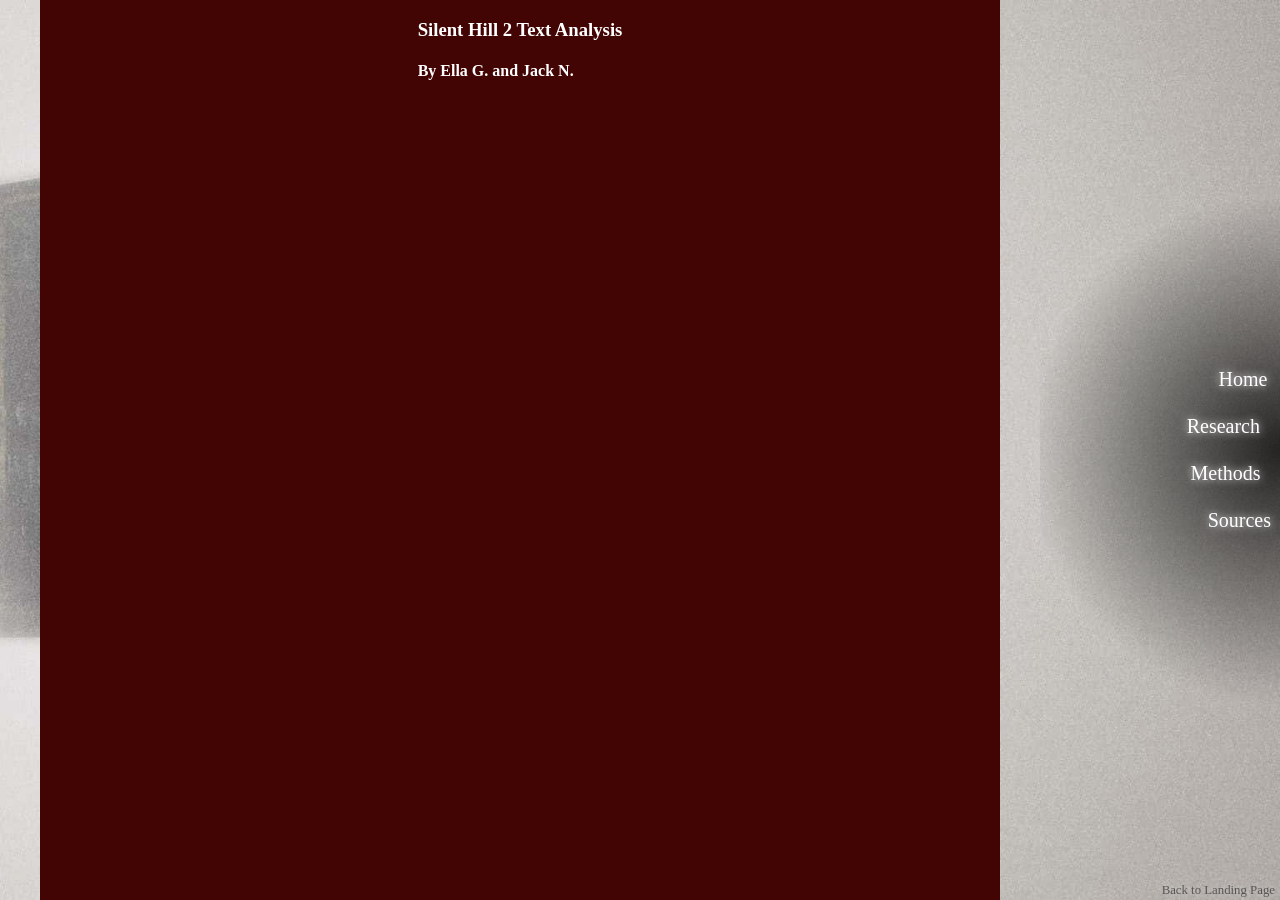
==== docs/home.html @ 150243e2 "organizing code" ====
<!DOCTYPE html>
<html xmlns="http://www.w3.org/1999/xhtml" lang="en">
    
    <head>
        <title>Silent Hill 2 Text Analysis</title>
        <meta charset="UTF-8" />
        <meta name="author" content="My Name" />
        <meta name="viewport" content="width=device-width, initial-scale=1.0" />
        <link rel="stylesheet" type="text/css" href="style.css" />
    </head>
    <body>
        <!-- might do three.js setup -->
      
      <div class="basic-content home-body">
        <section class="home_content">
          <section class="home_head">
              <h1>Silent Hill 2 Text Analysis</h1>
              <h4>By Ella G. and Jack N.</h4>
          </section>
          <section class="home_about">

          </section>
        </section>
        
      <div class="return-link"><a href="index.html">Back to Landing Page</a></div>
      </div>
      <nav class="basic-nav">
        <a href="home.html">Home</a>
        <a href="research.html">Research</a>
        <a href="methods.html">Methods</a>
        <a href="sources.html">Sources</a>
      </nav>
    </body>
</html>
---- docs/style.css ----
/* ====Universal Elements==== */
body {
    margin: 0;
    height: 100%;
    width: 100%;
    display: flex;
    justify-content: space-between;
    width: auto;
    background-image: url(images/silent-hill-welcome.jpg);
    background-repeat: no-repeat;
    background-position: center;
    background-size: cover;
    background-attachment: fixed;
}

nav {
    width: 25vw;
    display: flex;
    flex-direction: column;
    align-items: end;
    justify-content: center;
    background-image: radial-gradient(circle at 100% 50%, rgba(0, 0, 0, 0.805), rgba(0, 0, 0, 0), rgba(0, 0, 0, 0));
    height: 100vh;
    gap: 1.5rem;
    font-size: 1.25rem;

    & a {
        text-decoration: none;
        transition: .25s;
        color: white;
        text-shadow: 0 0 8px white;
        margin-right: 1rem;
    }
    & a:visited {
        text-decoration: none;
        color: white;
    }
    & a:hover {
        text-shadow: 0 0 10px rgb(137, 9, 9);
        transition: .5s;
    }
    & a:active {
        color: rgb(93, 1, 1);
        transition: none;
    }
}

.return-link {
    position: absolute;
    right: 5px;
    bottom: 2px;
    margin: 0;
    padding: 0;
    opacity: 50%;
    color: black;
    font-size: 0.8rem;

    & a {
        text-decoration: none;
        transition: .25s;
        color: black;
        text-shadow: 0 0 8px white;
    }
    & a:visited {
        text-decoration: none;
        color: black;
    }
    & a:hover {
        text-shadow: 0 0 10px rgb(137, 9, 9);
        transition: .5s;
    }
    & a:active {
        color: rgb(93, 1, 1);
        transition: none;
    }
}
/* ============================ */


/* ====Landing Page==== */
.landing-body {
    height: 85vh;
}

/* page subtitle */
.ah {
    position: absolute;
    text-align: center;
    right: 54%;
    bottom: 115px;
    opacity: 60%;
}

/* whu */
.title {
    display: flex;
    font-size: 2rem;
    color: white;
    justify-content: center;
    align-items: center;
    
    & h1 {
        margin-bottom: 0;
    }

    & h2 {
        margin-top: 0;
    }}


.creativecommons {
    position: absolute;
    left: 5px;
    bottom: 2px;
    margin: 0;
    padding: 0;
    opacity: 50%;
}

.basic-nav {

    & a:nth-child(1){
        margin-right: 12.5px;
    }

    & a:nth-child(2){
        margin-right: 20px;
    }

    & a:nth-child(3){
        margin-right: 19.5px;
    }

    & a:nth-child(4){
        margin-right: 9px;
    }
}

.landing-nav {
    width: 50vw;
    font-size: 2rem;
    /* background-image: linear-gradient(to left, black, black, rgba(27, 27, 27, 0.545), rgba(0, 0, 0, 0)); */
    background-image: radial-gradient(circle at 100% 50%, rgba(0, 0, 0, 0.805), rgba(0, 0, 0, 0), rgba(0, 0, 0, 0));
    gap: 15px;
    
    & a:nth-child(1){
        margin-right: 25px;
    }

    & a:nth-child(2){
        margin-right: 40px;
    }

    & a:nth-child(3){
        margin-right: 35px;
    }

    & a:nth-child(4){
        margin-right: 18px;
    }
}
/* ============================ */



/* ====Basic Page==== */
.basic-content {
    display: flex;
    flex-direction: column;
    align-items: center;
    height: auto;
    width: 100%;
    color: white;
    margin: 0 40px;
    background-color: rgb(67, 4, 4);
}
/* ============================ */





/* ====Home Page==== */

/* ============================ */






/* ====Research Page==== */

/* ============================ */






/* ====Methods Page==== */

/* ============================ */



/* ====Sources Page==== */
.src_sources {

    & a {
        transition: .25s;
        color: white;
    }
    & a:hover {
        text-shadow: 0 0 10px white;
        transition: .5s;
    }
    & a:visited {
        text-decoration: none;
        color: white;
    }
}
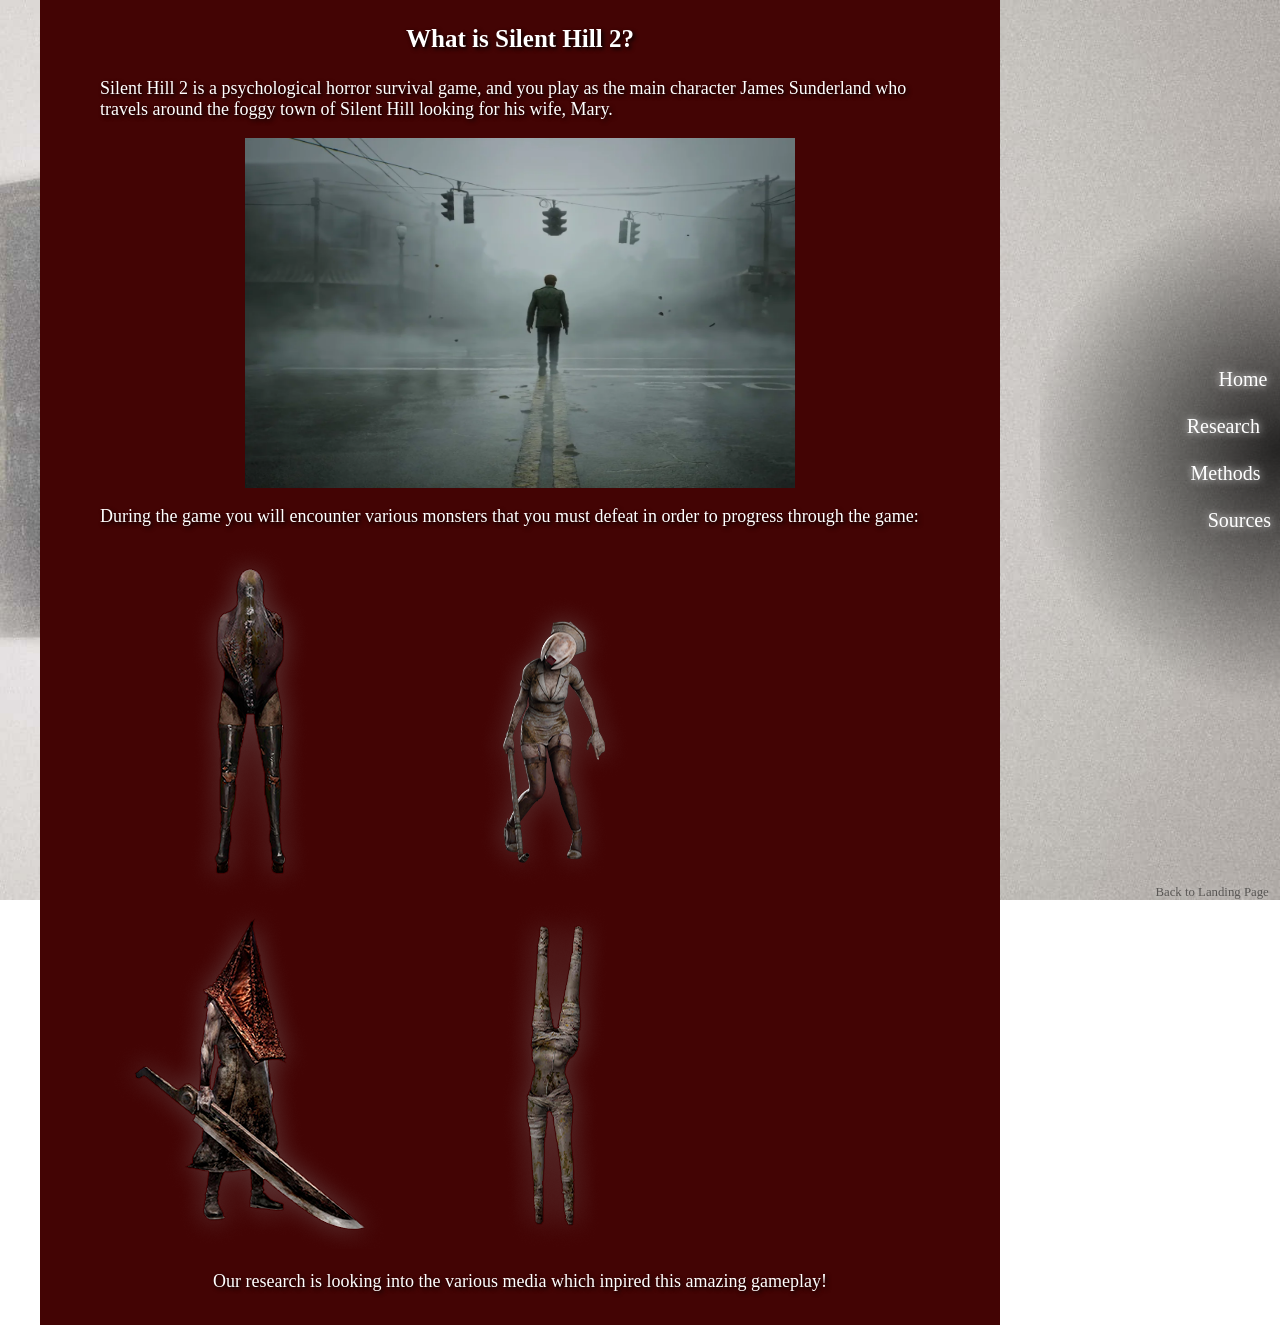
==== commit 701b5648: "home page css" ====
--- a/docs/home.html
+++ b/docs/home.html
@@ -13,12 +13,17 @@
       
       <div class="basic-content home-body">
         <section class="home_content">
-          <section class="home_head">
-              <h1>Silent Hill 2 Text Analysis</h1>
-              <h4>By Ella G. and Jack N.</h4>
-          </section>
+          
           <section class="home_about">
-
+            <h1>What is Silent Hill 2?</h1>
+            <p>Silent Hill 2 is a psychological horror survival game, and you play as the main character James Sunderland who travels around the foggy town of Silent Hill looking for his wife, Mary.</p>
+            <div class="james_design"><img src="images/james.webp" height="350" width="550"></img></div>
+            <p>During the game you will encounter various monsters that you must defeat in order to progress through the game:</p>
+            <div class="img_design"><img src="images/lying_figure.png"></img>
+            <img src="images/bubble_head_nurse.png"></img>
+            <img src="images/red_pyramid_thing.png"></img>
+            <img src="images/mannequin.png"></img></div>
+            <div class="research"><p>Our research is looking into the various media which inpired this amazing gameplay!</p></div>
           </section>
         </section>
         
--- a/docs/style.css
+++ b/docs/style.css
@@ -46,10 +46,12 @@
 }
 
 .return-link {
-    position: absolute;
-    right: 5px;
-    bottom: 2px;
-    margin: 0;
+    width: 128%;
+    position: sticky;
+    align-self: flex-start;
+    text-align: right;
+    bottom: 0;
+    /* margin: 0 4px; */
     padding: 0;
     opacity: 50%;
     color: black;
@@ -183,9 +185,35 @@
 /* ====Home Page==== */
 
 /* ============================ */
-
-
-
+section{
+    color: white;
+    text-shadow: 2px 2px 4px #000000;
+    padding-left: 30px;
+    padding-right: 30px;
+}
+p{
+    font-size: 18px
+}
+
+h1{
+    text-align: center;
+    font-size: 25px
+}
+.img_design img:hover{
+    transform: scaleX(-1);
+}
+
+.james_design{
+display: flex;
+   justify-content: center;
+  align-items: center;
+
+    
+}
+.research{
+    text-align: center;
+    font-size: 25px
+}
 
 
 
@@ -219,4 +247,10 @@
         text-decoration: none;
         color: white;
     }
-}+    
+}
+iframe.cyto {
+    width:90%; 
+    height: 100vh;
+    }
+              
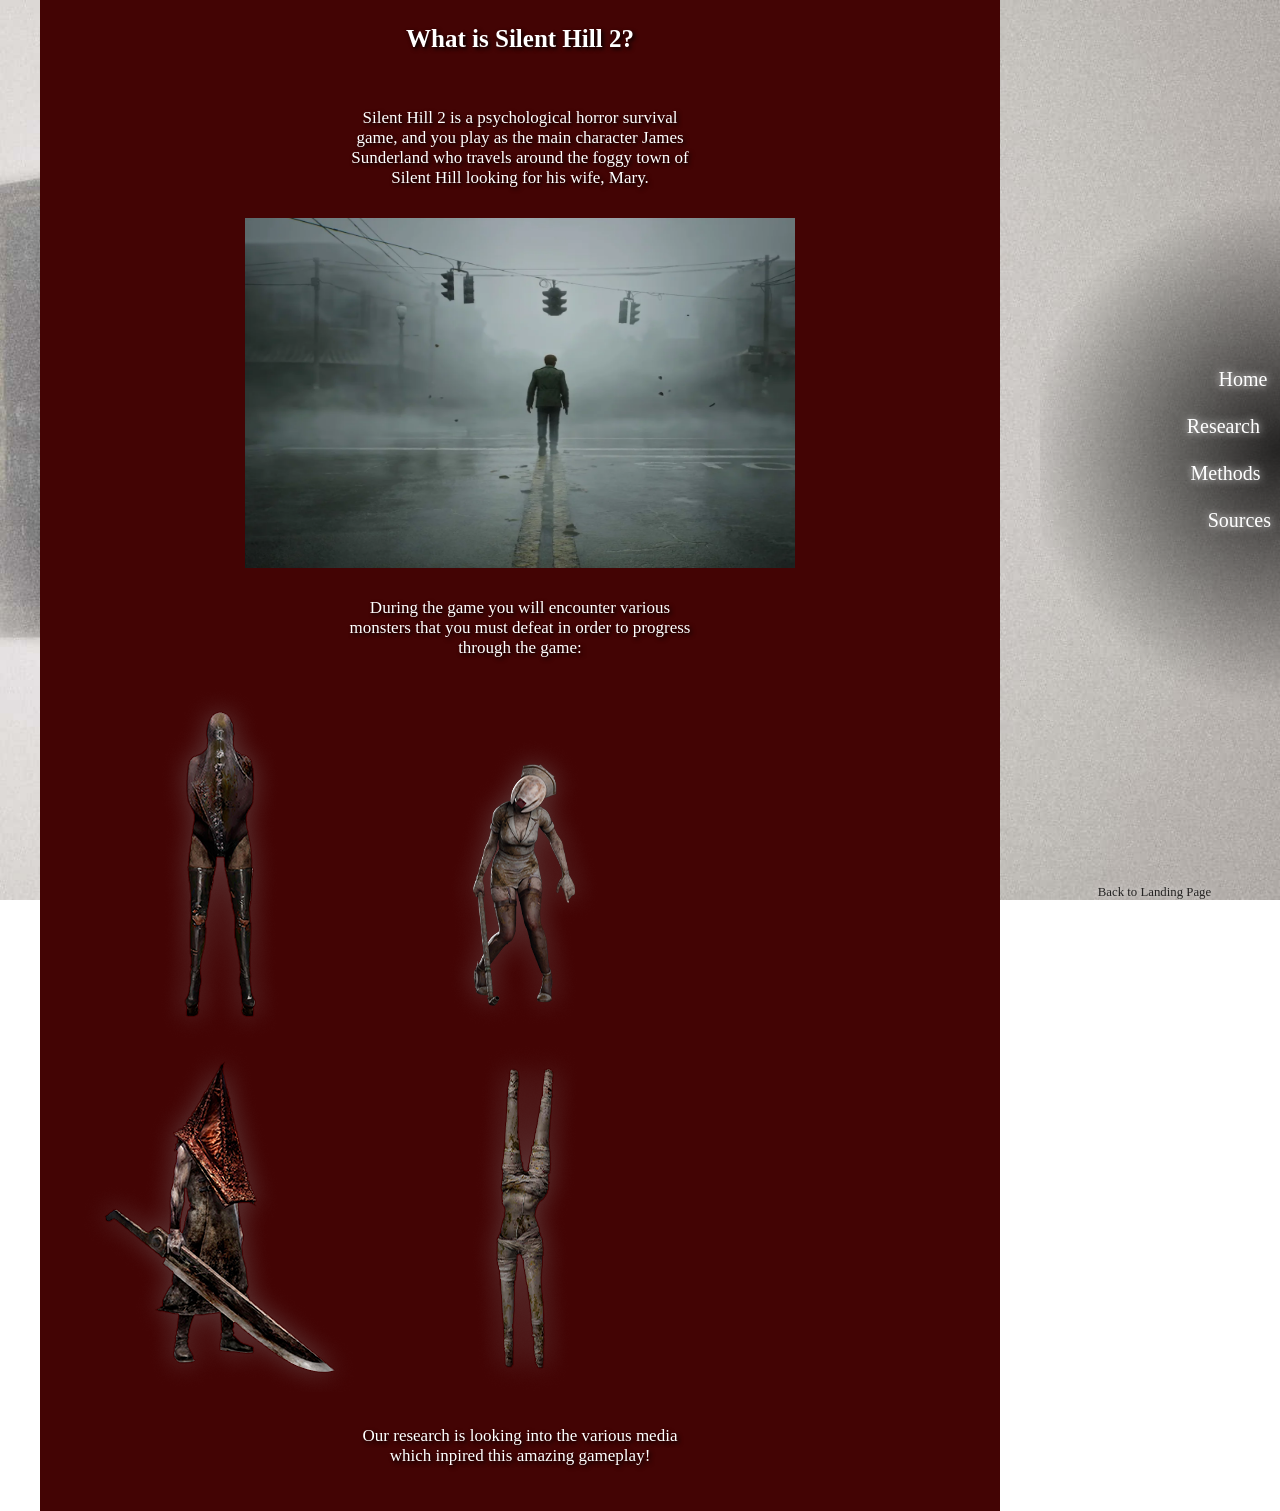
==== commit 4d29440b: "website home page" ====
--- a/docs/home.html
+++ b/docs/home.html
@@ -23,7 +23,7 @@
             <img src="images/bubble_head_nurse.png"></img>
             <img src="images/red_pyramid_thing.png"></img>
             <img src="images/mannequin.png"></img></div>
-            <div class="research"><p>Our research is looking into the various media which inpired this amazing gameplay!</p></div>
+            <p>Our research is looking into the various media which inpired this amazing gameplay!</p>
           </section>
         </section>
         
--- a/docs/style.css
+++ b/docs/style.css
@@ -1,5 +1,6 @@
 /* ====Universal Elements==== */
 body {
+    position: relative;
     margin: 0;
     height: 100%;
     width: 100%;
@@ -13,6 +14,10 @@
     background-attachment: fixed;
 }
 
+p {
+    font-size: 1.1rem;
+}
+
 nav {
     width: 25vw;
     display: flex;
@@ -45,15 +50,20 @@
     }
 }
 
+figcaption {
+    color: white;
+    font-size: 1;
+}
+
 .return-link {
-    width: 128%;
+    width: 122%;
     position: sticky;
     align-self: flex-start;
     text-align: right;
     bottom: 0;
     /* margin: 0 4px; */
     padding: 0;
-    opacity: 50%;
+    opacity: 80%;
     color: black;
     font-size: 0.8rem;
 
@@ -83,13 +93,16 @@
 .landing-body {
     height: 85vh;
 }
+
 
 /* page subtitle */
 .ah {
     position: absolute;
     text-align: center;
-    right: 54%;
-    bottom: 115px;
+    margin-right: 32%;
+    left: 0;
+    right: 0;
+    bottom: 18%;
     opacity: 60%;
 }
 
@@ -116,7 +129,7 @@
     bottom: 2px;
     margin: 0;
     padding: 0;
-    opacity: 50%;
+    opacity: 70%;
 }
 
 .basic-nav {
@@ -183,19 +196,28 @@
 
 
 /* ====Home Page==== */
-
-/* ============================ */
-section{
+/* ============================ */
+.home_content section{
     color: white;
     text-shadow: 2px 2px 4px #000000;
     padding-left: 30px;
     padding-right: 30px;
 }
-p{
-    font-size: 18px
-}
-
-h1{
+
+.home_about {
+    display:flex;
+    flex-direction: column;
+    align-items: center;
+    
+    & p {
+        width: 40%;
+        margin: 30px 0;
+        font-size: 17px;
+        text-align: center;
+    }
+}
+
+.home_about h1{
     text-align: center;
     font-size: 25px
 }
@@ -218,6 +240,56 @@
 
 
 /* ====Research Page==== */
+.res_head {
+    display: flex;
+    flex-direction: column;
+    align-items: center;
+    padding: 0 50px;
+}
+
+.res_about {
+    display: flex;
+    flex-direction: column;
+    align-items: center;
+    width: 100%;
+}
+
+.movie-list {
+    display: flex;
+    flex-wrap: wrap;
+    justify-content: center;
+    margin: 0 50px;
+
+    & figure {
+        display: inline-block;
+        text-align: center;
+
+        & img {
+            width: 220px;
+            vertical-align: top;
+        }
+
+        & figcaption {
+            text-align: center;
+            margin-top: 5px;
+        }
+    }
+}
+
+.cyto_graph {
+    display: flex;
+    flex-direction: column;
+    align-items: center;
+
+    & img.network {
+    width: 800px;
+    }
+
+    & img {
+        width: 600px;
+    }
+}
+
 
 /* ============================ */
 
@@ -227,14 +299,34 @@
 
 
 /* ====Methods Page==== */
-
+.meth_head {
+    display: flex;
+    flex-direction: column;
+    align-items: center;
+    padding: 0 50px;
+}
+
+.meth_about {
+    display: flex;
+    flex-direction: column;
+    align-items: center;
+    width: 100%;
+}
+
+.gist {
+    width: 800px;
+}
 /* ============================ */
 
 
 
 /* ====Sources Page==== */
 .src_sources {
-
+    width: 70%;
+
+    & li {
+        margin: 5px 0;
+    }
     & a {
         transition: .25s;
         color: white;
@@ -249,6 +341,7 @@
     }
     
 }
+
 iframe.cyto {
     width:90%; 
     height: 100vh;
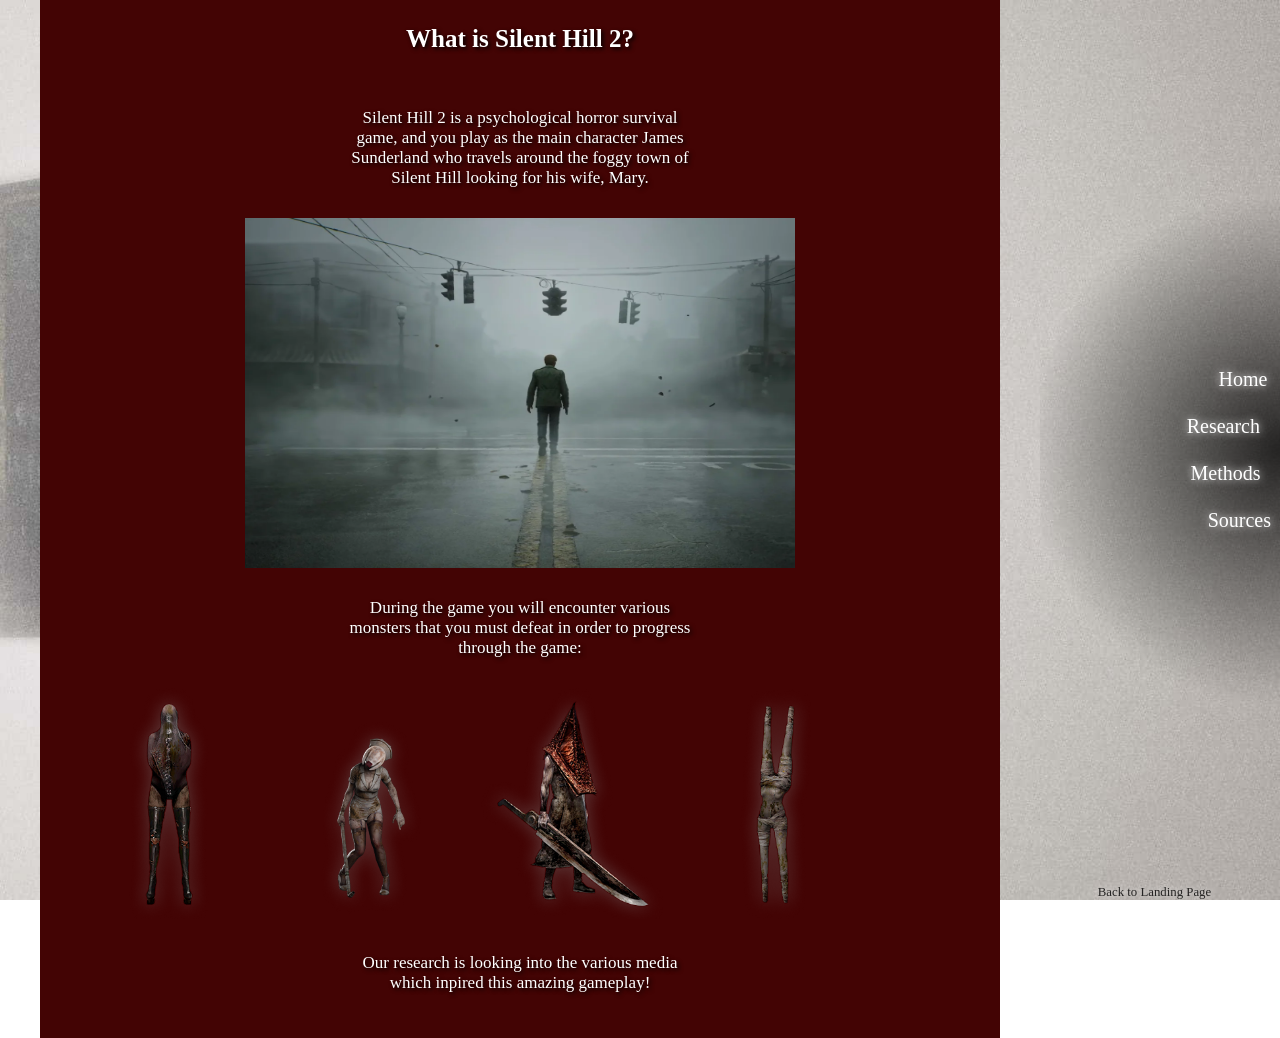
==== commit 7ba2edca: "mannequin stuff" ====
--- a/docs/home.html
+++ b/docs/home.html
@@ -19,10 +19,12 @@
             <p>Silent Hill 2 is a psychological horror survival game, and you play as the main character James Sunderland who travels around the foggy town of Silent Hill looking for his wife, Mary.</p>
             <div class="james_design"><img src="images/james.webp" height="350" width="550"></img></div>
             <p>During the game you will encounter various monsters that you must defeat in order to progress through the game:</p>
-            <div class="img_design"><img src="images/lying_figure.png"></img>
-            <img src="images/bubble_head_nurse.png"></img>
-            <img src="images/red_pyramid_thing.png"></img>
-            <img src="images/mannequin.png"></img></div>
+            <div class="img_design">
+              <img src="images/lying_figure.png"></img>
+              <img src="images/bubble_head_nurse.png"></img>
+              <img src="images/red_pyramid_thing.png"></img>
+              <img src="images/mannequin.png"></img>
+            </div>
             <p>Our research is looking into the various media which inpired this amazing gameplay!</p>
           </section>
         </section>
--- a/docs/style.css
+++ b/docs/style.css
@@ -225,16 +225,18 @@
     transform: scaleX(-1);
 }
 
+.img_design img {
+    box-sizing: border-box;
+    width: 22%;
+}
+
 .james_design{
-display: flex;
-   justify-content: center;
-  align-items: center;
-
-    
+    display: flex;
+    justify-content: center;
+    align-items: center;
 }
 .research{
     text-align: center;
-    font-size: 25px
 }
 
 
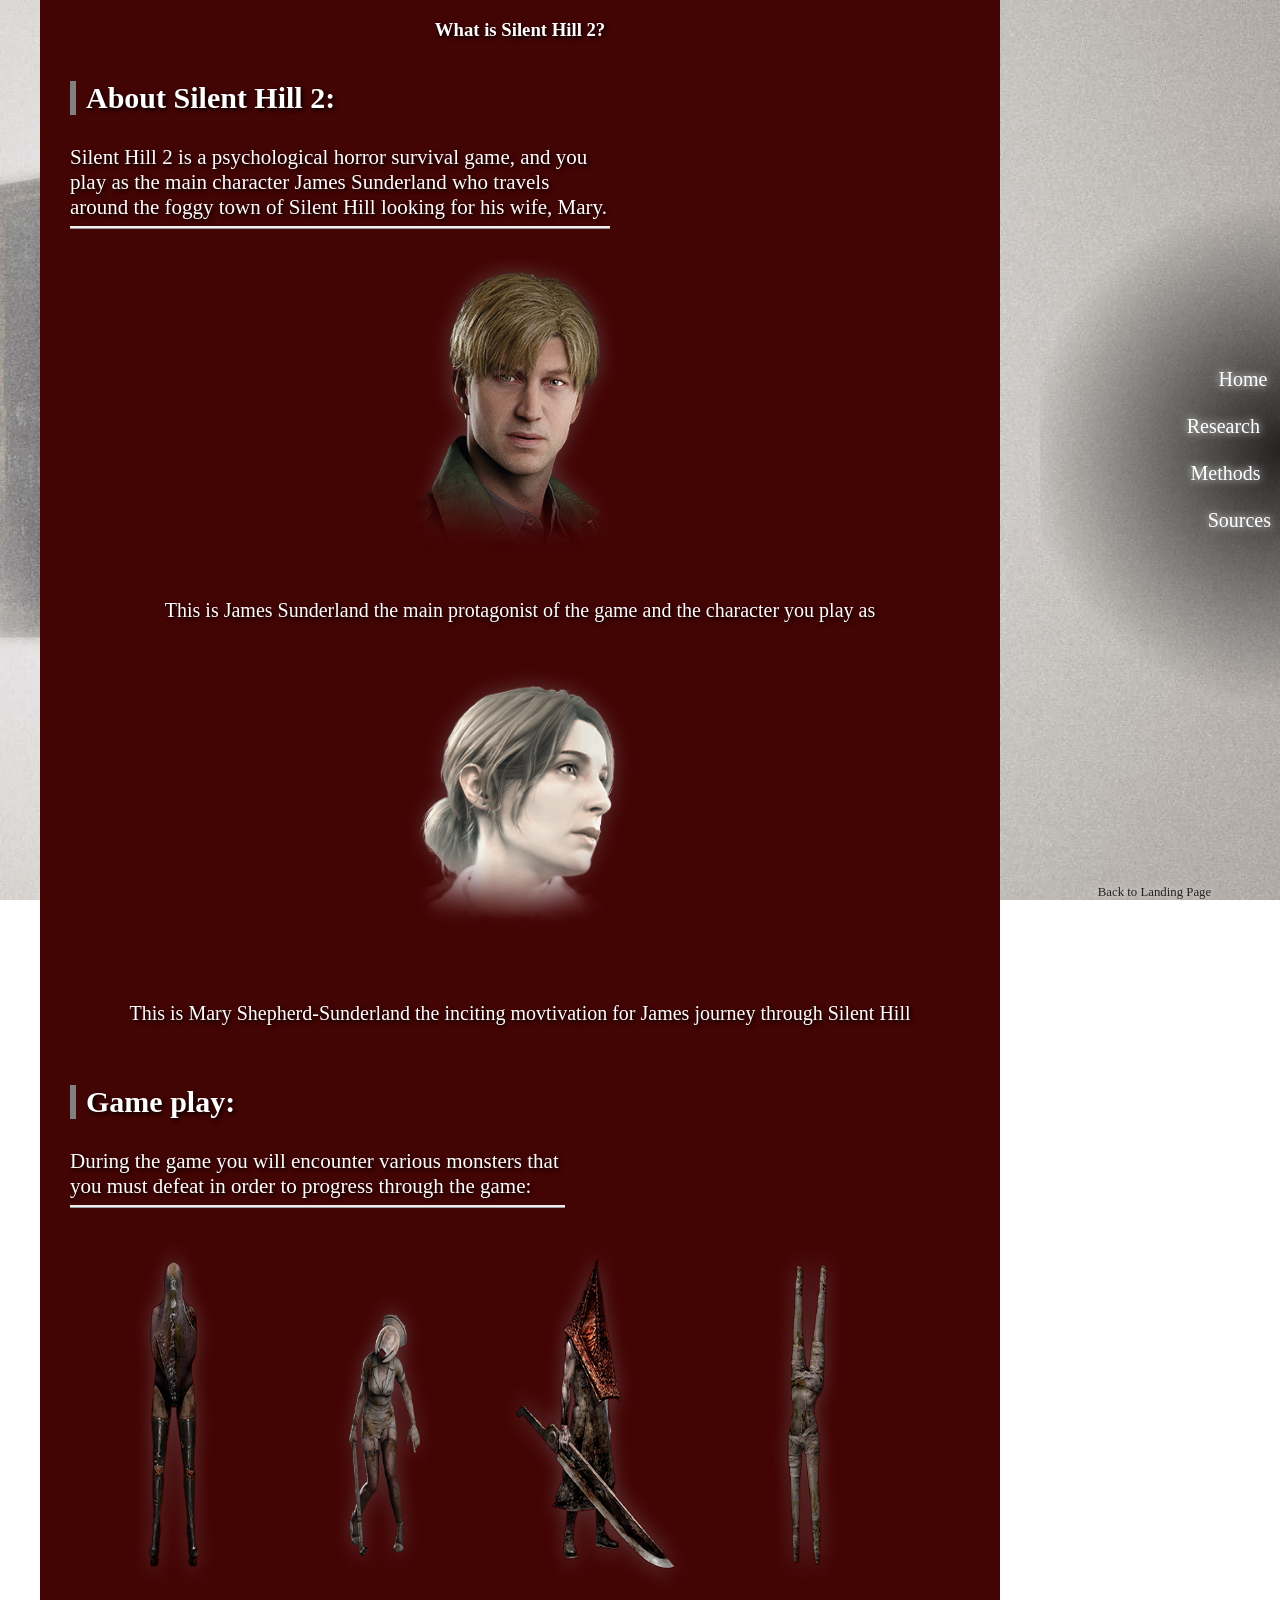
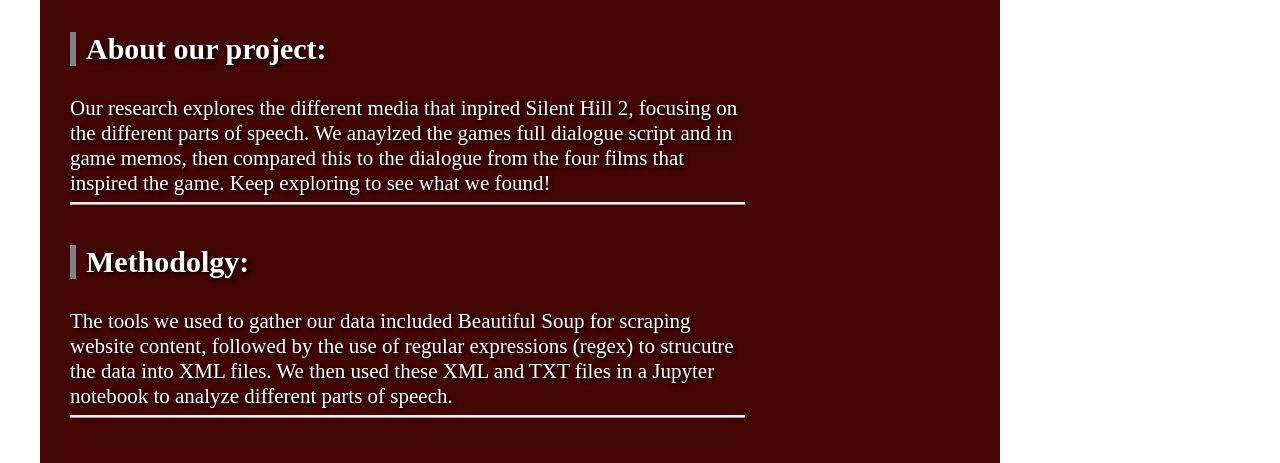
==== commit 29c8fa54: "home page and sources page" ====
--- a/docs/home.html
+++ b/docs/home.html
@@ -16,17 +16,29 @@
           
           <section class="home_about">
             <h1>What is Silent Hill 2?</h1>
+            <h2>About Silent Hill 2:</h2>
             <p>Silent Hill 2 is a psychological horror survival game, and you play as the main character James Sunderland who travels around the foggy town of Silent Hill looking for his wife, Mary.</p>
-            <div class="james_design"><img src="images/james.webp" height="350" width="550"></img></div>
+          </section>
+          <section class="jamesmary_design">
+            <img src="images/james_sunderland%20(1).png" width="250" height="300" ></img>
+            <p>This is James Sunderland the main protagonist of the game and the character you play as</p>
+            <img src="images/mary_shepherd_sunderland.png" width="250" height="300"></img>
+            <p>This is Mary Shepherd-Sunderland the inciting movtivation for James journey through Silent Hill</p></section>
+            <section class="game_play"><h2>Game play:</h2>
             <p>During the game you will encounter various monsters that you must defeat in order to progress through the game:</p>
             <div class="img_design">
-              <img src="images/lying_figure.png"></img>
-              <img src="images/bubble_head_nurse.png"></img>
-              <img src="images/red_pyramid_thing.png"></img>
-              <img src="images/mannequin.png"></img>
-            </div>
-            <p>Our research is looking into the various media which inpired this amazing gameplay!</p>
-          </section>
+              <img src="images/lying_figure.png" height="350" width="550"></img>
+              
+              <img src="images/bubble_head_nurse.png" height="350" width="550"></img>
+              <img src="images/red_pyramid_thing.png" height="350" width="550"></img>
+              <img src="images/mannequin.png" height="350" width="550"></img>
+            </div></section>
+            <section class="about_project"><h2>About our project:</h2>
+            <p>Our research explores the different media that inpired Silent Hill 2, focusing on the different parts of speech. We anaylzed the games full dialogue script and in game memos, then compared this to the dialogue from the four films that inspired the game. Keep exploring to see what we found!</p>
+            <h2>Methodolgy:</h2>
+            <p>The tools we used to gather our data included Beautiful Soup for scraping website content, followed by the use of regular expressions (regex) to strucutre the data into XML files. We then used these XML and TXT files in a Jupyter notebook to analyze different parts of speech.</p>
+            </section>
+          
         </section>
         
       <div class="return-link"><a href="index.html">Back to Landing Page</a></div>
--- a/docs/style.css
+++ b/docs/style.css
@@ -204,22 +204,62 @@
     padding-right: 30px;
 }
 
-.home_about {
+.home_about h1{
     display:flex;
     flex-direction: column;
     align-items: center;
-    
-    & p {
-        width: 40%;
+}
+.home_about p {
+        width: 60%;
         margin: 30px 0;
-        font-size: 17px;
-        text-align: center;
-    }
-}
-
-.home_about h1{
-    text-align: center;
-    font-size: 25px
+        font-size: 21px;
+        text-align: left;
+        border-bottom: ridge;
+        padding-bottom: 6px
+    } 
+
+.home_about h2 {
+    width: 50%;
+        margin-top: 40px;
+        padding-left: 10px;
+        font-size: 30px;
+        text-align: left;
+        border-left: 6px solid grey;
+        
+        
+}
+.about_project h2 {
+        width: 50%;
+        margin-top: 40px;
+        padding-left: 10px;
+        font-size: 30px;
+        text-align: left;
+        border-left: 6px solid grey;
+}
+.about_project p {
+        width: 75%;
+        margin: 30px 0;
+        font-size: 21px;
+        text-align: left;
+        border-bottom: ridge;
+        padding-bottom: 6px
+        
+}
+.game_play h2{
+        width: 50%;
+        margin-top: 40px;
+        padding-left: 10px;
+        font-size: 30px;
+        text-align: left;
+        border-left: 6px solid grey;
+}
+.game_play p {
+        width: 55%;
+        margin: 30px 0;
+        font-size: 21px;
+        text-align: left;
+        border-bottom: ridge;
+        padding-bottom: 6px
 }
 .img_design img:hover{
     transform: scaleX(-1);
@@ -227,17 +267,25 @@
 
 .img_design img {
     box-sizing: border-box;
-    width: 22%;
-}
-
-.james_design{
-    display: flex;
-    justify-content: center;
-    align-items: center;
-}
-.research{
-    text-align: center;
-}
+    width: 23%;
+    
+}
+
+.jamesmary_design {
+    display:flex;
+    flex-direction: column;
+    align-items: center;
+    gap: 20px;   
+    
+}
+.jamesmary_design p{
+    display:flex;
+    flex-direction: column;
+    align-items: center;
+    gap: 20px;   
+    font-size: 20px
+}
+
 
 
 
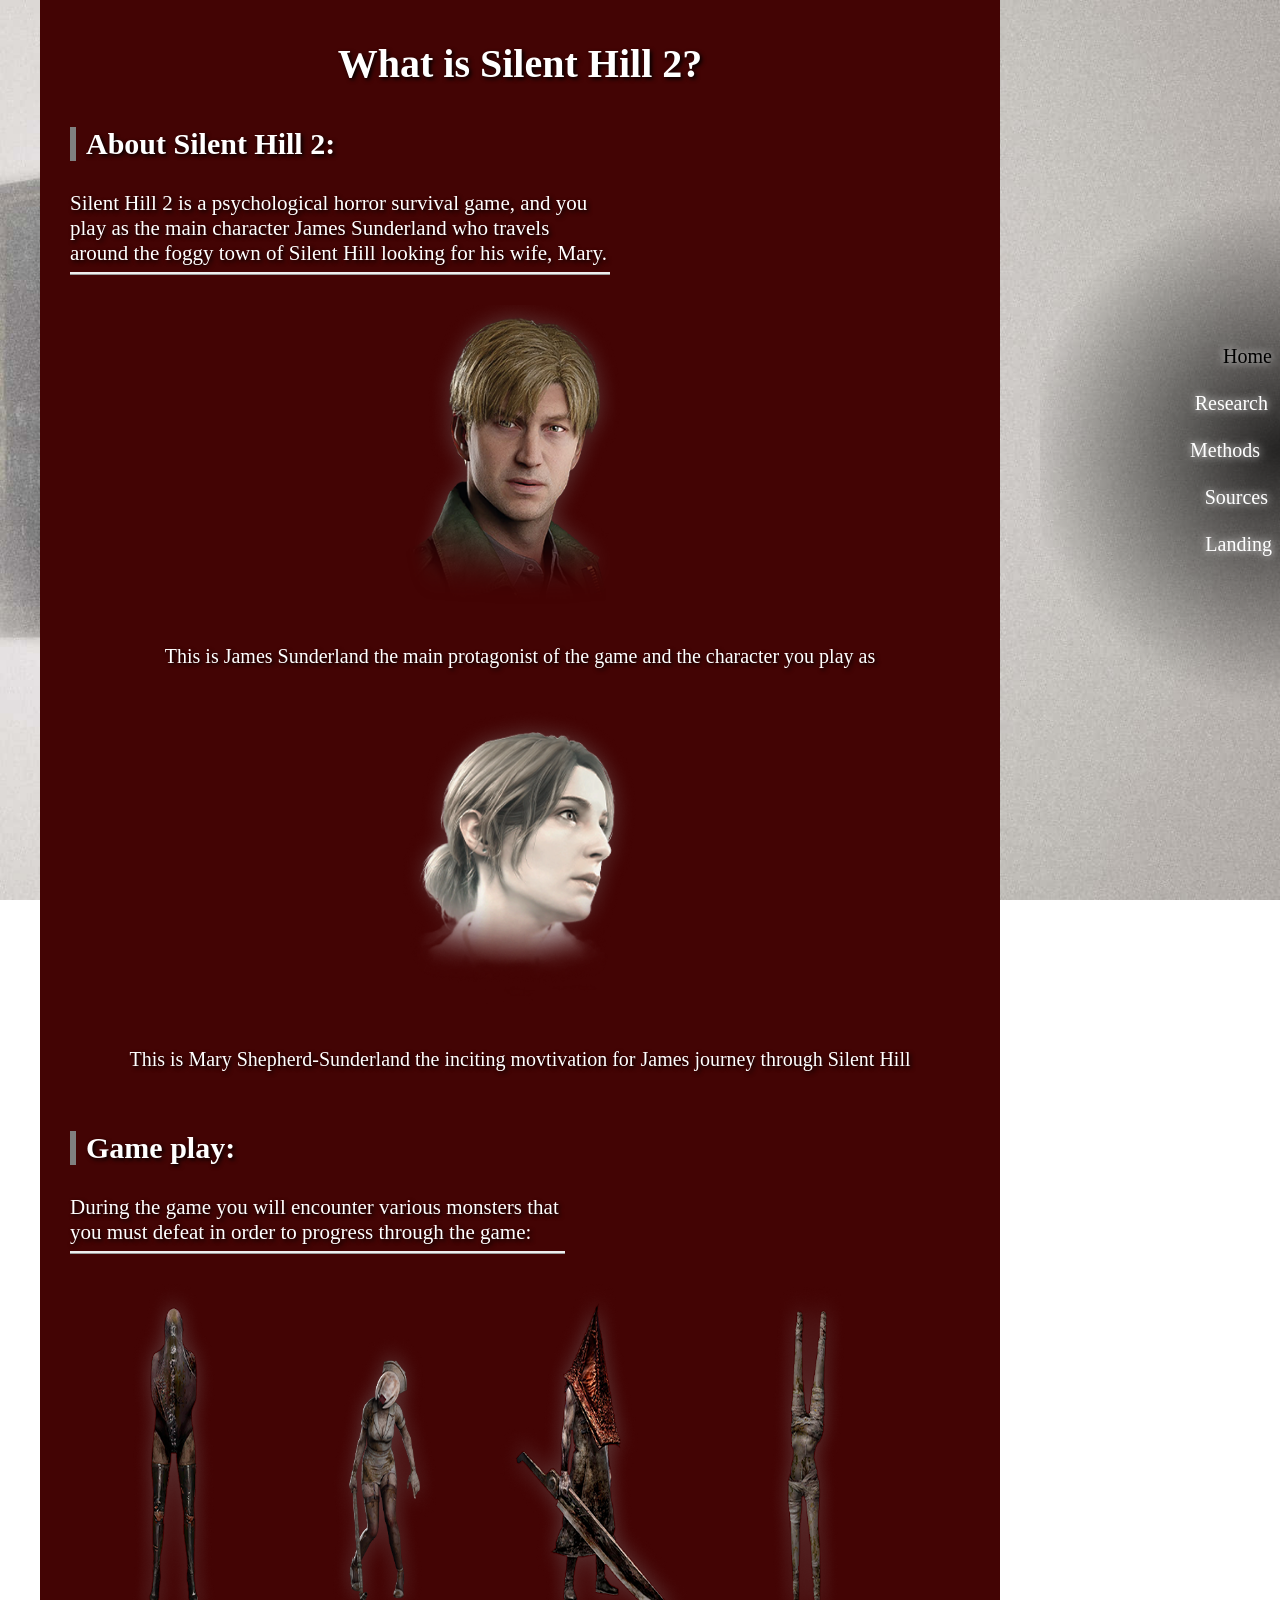
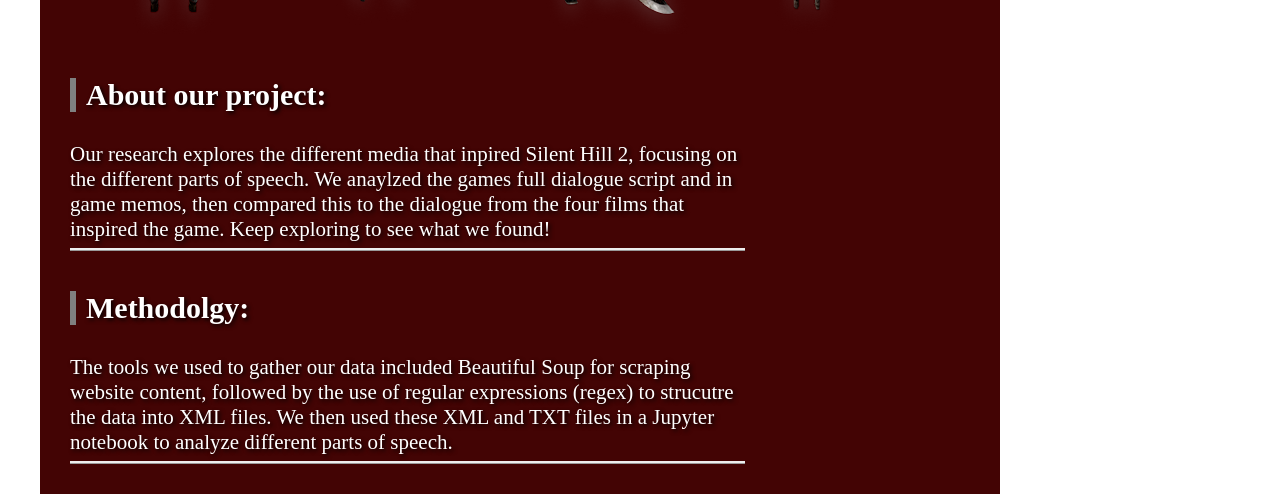
==== commit 716caa34: "Research page!" ====
--- a/docs/home.html
+++ b/docs/home.html
@@ -41,13 +41,13 @@
           
         </section>
         
-      <div class="return-link"><a href="index.html">Back to Landing Page</a></div>
       </div>
       <nav class="basic-nav">
-        <a href="home.html">Home</a>
+        <a id="current-page" href="home.html">Home</a>
         <a href="research.html">Research</a>
         <a href="methods.html">Methods</a>
         <a href="sources.html">Sources</a>
+        <a href="index.html">Landing</a>
       </nav>
     </body>
 </html>
--- a/docs/style.css
+++ b/docs/style.css
@@ -14,6 +14,26 @@
     background-attachment: fixed;
 }
 
+h1 {
+    font-size: 2.5rem;
+}
+
+
+
+h2 {
+    align-self: flex-start;
+    font-size: 1.5rem;
+    border-left: 6px solid grey;
+    padding-left: 10px;
+    margin-left: 30px;
+    margin-top: 40px;
+}
+
+h3 {
+    border-left: 6px solid grey;
+    padding-left: 10px;
+}
+
 p {
     font-size: 1.1rem;
 }
@@ -32,7 +52,6 @@
     & a {
         text-decoration: none;
         transition: .25s;
-        color: white;
         text-shadow: 0 0 8px white;
         margin-right: 1rem;
     }
@@ -55,37 +74,25 @@
     font-size: 1;
 }
 
-.return-link {
-    width: 122%;
-    position: sticky;
-    align-self: flex-start;
-    text-align: right;
-    bottom: 0;
-    /* margin: 0 4px; */
-    padding: 0;
-    opacity: 80%;
+a#current-page {
+    text-decoration: none;
+    transition: .25s;
     color: black;
-    font-size: 0.8rem;
-
-    & a {
-        text-decoration: none;
-        transition: .25s;
-        color: black;
-        text-shadow: 0 0 8px white;
-    }
-    & a:visited {
+    text-shadow: 0 0 8px white;
+    
+    &:visited {
         text-decoration: none;
         color: black;
     }
-    & a:hover {
+
+    &:hover {
         text-shadow: 0 0 10px rgb(137, 9, 9);
         transition: .5s;
     }
-    & a:active {
+    &:active {
         color: rgb(93, 1, 1);
         transition: none;
-    }
-}
+    }}
 /* ============================ */
 
 
@@ -134,21 +141,29 @@
 
 .basic-nav {
 
+    & a {
+        color: white;
+    }
+
+    & a:visited {
+        color: white;
+    }
+
     & a:nth-child(1){
-        margin-right: 12.5px;
+        margin-right: 8px;
     }
 
     & a:nth-child(2){
+        margin-right: 12px;
+    }
+
+    & a:nth-child(3){
         margin-right: 20px;
     }
 
-    & a:nth-child(3){
-        margin-right: 19.5px;
-    }
-
-    & a:nth-child(4){
-        margin-right: 9px;
-    }
+    & a:nth-child(4){margin-right: 12px;}
+
+    & a:nth-child(5) {margin-right: 8px};
 }
 
 .landing-nav {
@@ -188,6 +203,9 @@
     color: white;
     margin: 0 40px;
     background-color: rgb(67, 4, 4);
+
+    color: white;
+    text-shadow: 2px 2px 4px #000000;
 }
 /* ============================ */
 
@@ -225,7 +243,7 @@
         font-size: 30px;
         text-align: left;
         border-left: 6px solid grey;
-        
+        margin-left: 0;
         
 }
 .about_project h2 {
@@ -235,6 +253,7 @@
         font-size: 30px;
         text-align: left;
         border-left: 6px solid grey;
+        margin-left: 0;
 }
 .about_project p {
         width: 75%;
@@ -249,6 +268,7 @@
         width: 50%;
         margin-top: 40px;
         padding-left: 10px;
+        margin-left: 0;
         font-size: 30px;
         text-align: left;
         border-left: 6px solid grey;
@@ -302,6 +322,7 @@
     flex-direction: column;
     align-items: center;
     width: 100%;
+    /* padding: 0 50px; */
 }
 
 .movie-list {
@@ -322,17 +343,26 @@
         & figcaption {
             text-align: center;
             margin-top: 5px;
+            font-size: .8rem;
         }
     }
 }
 
+.p-box {
+    width: 80%;
+    border-left: 3px solid white;
+    padding-left: 8px;
+    text-indent: 10px;
+}
+
 .cyto_graph {
     display: flex;
     flex-direction: column;
     align-items: center;
 
-    & img.network {
-    width: 800px;
+    & iframe.cyto {
+    width: 700px;
+    height: 100vh;
     }
 
     & img {
@@ -392,8 +422,5 @@
     
 }
 
-iframe.cyto {
-    width:90%; 
-    height: 100vh;
-    }
+
               
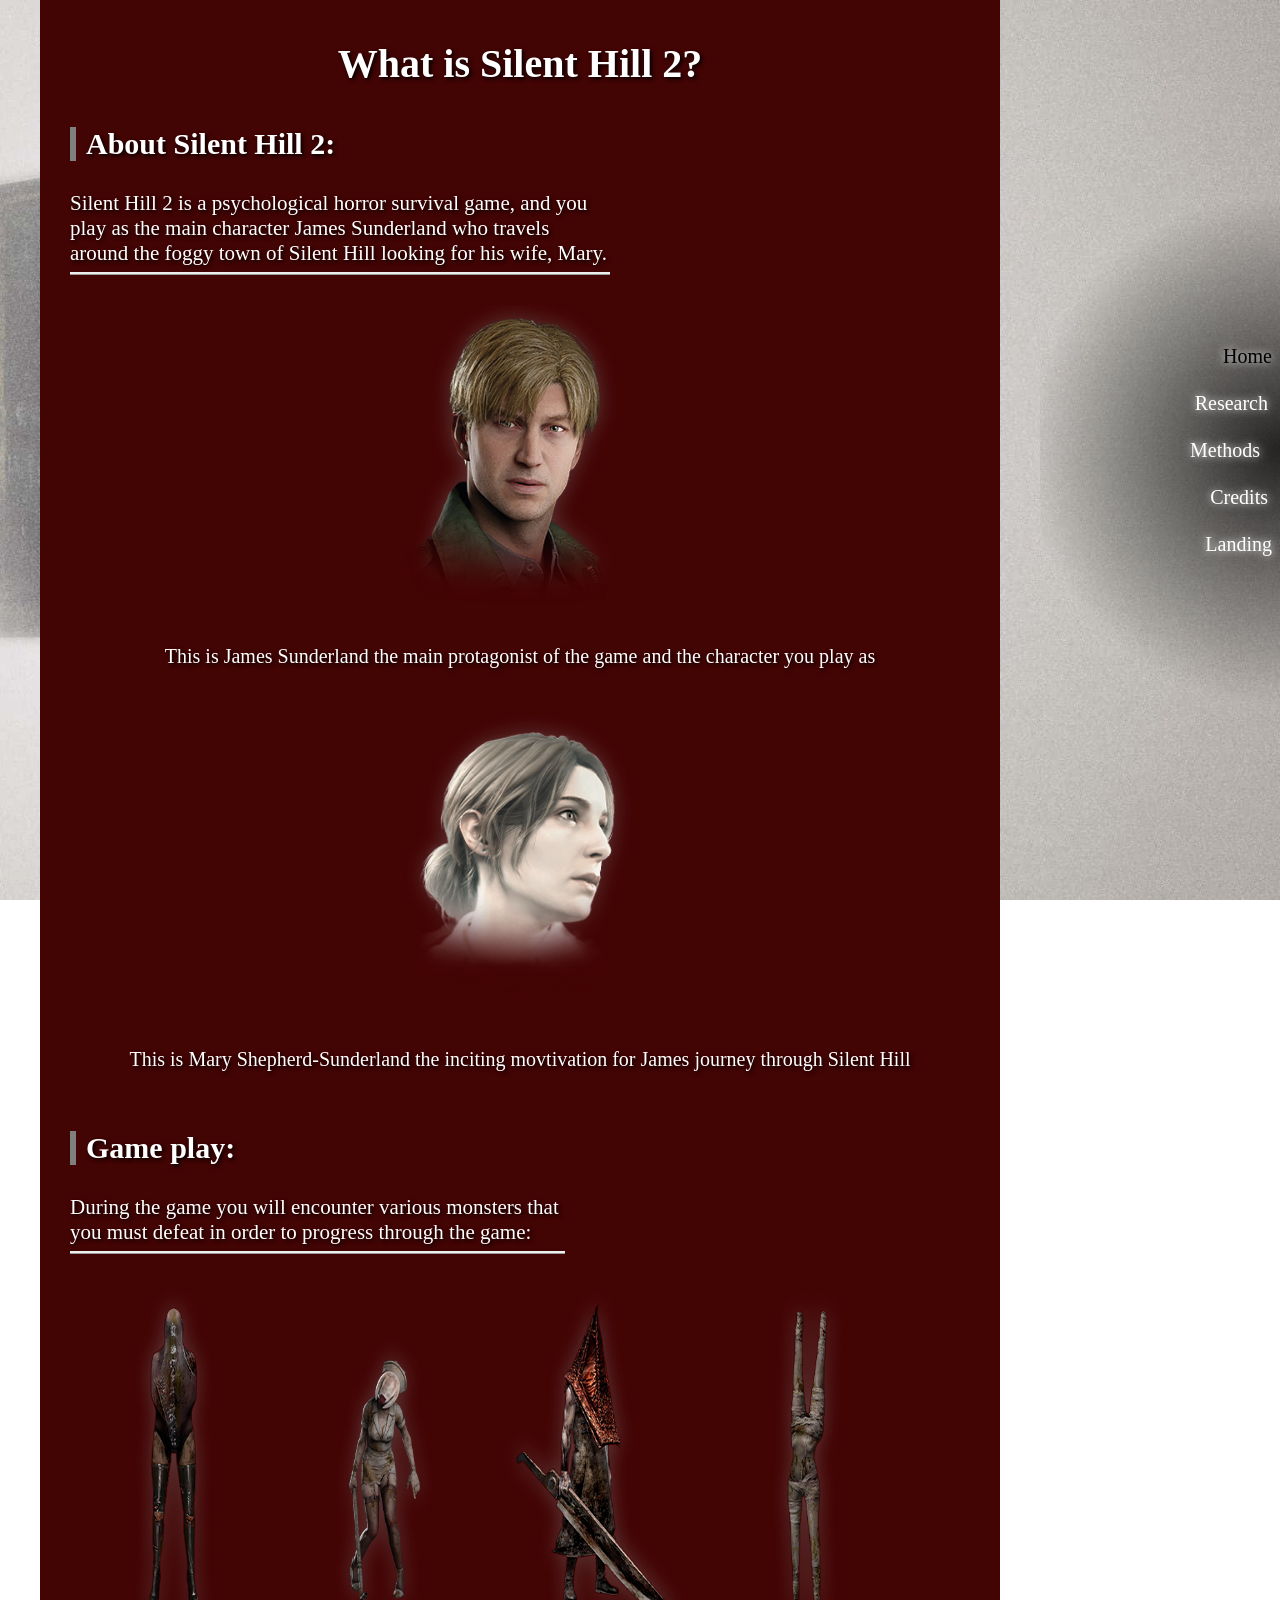
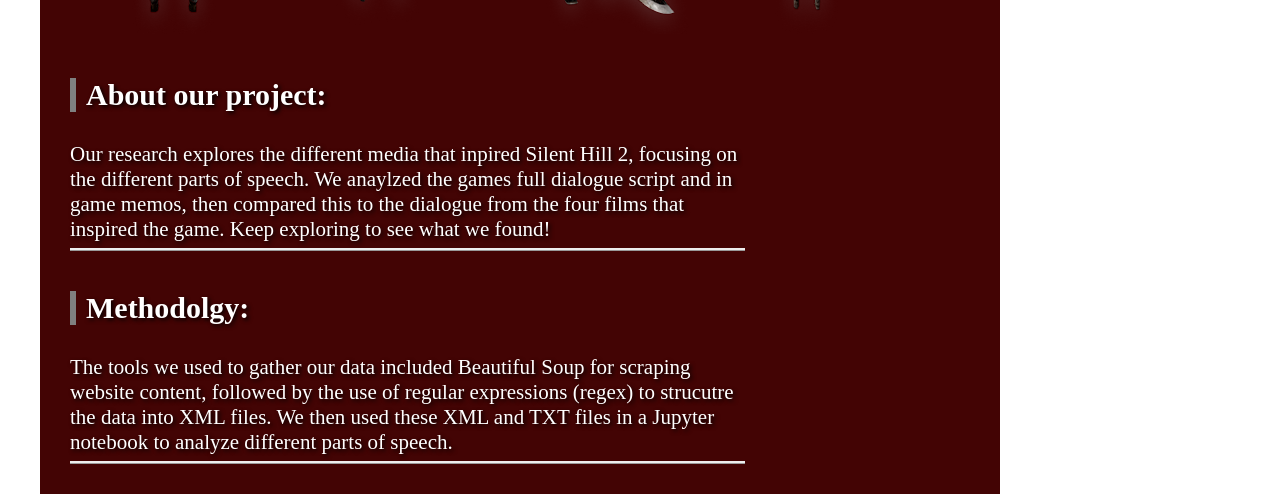
==== commit b1cdc7d9: "credits and the team" ====
--- a/docs/home.html
+++ b/docs/home.html
@@ -2,7 +2,7 @@
 <html xmlns="http://www.w3.org/1999/xhtml" lang="en">
     
     <head>
-        <title>Silent Hill 2 Text Analysis</title>
+        <title>SH2: Home</title>
         <meta charset="UTF-8" />
         <meta name="author" content="My Name" />
         <meta name="viewport" content="width=device-width, initial-scale=1.0" />
@@ -46,7 +46,7 @@
         <a id="current-page" href="home.html">Home</a>
         <a href="research.html">Research</a>
         <a href="methods.html">Methods</a>
-        <a href="sources.html">Sources</a>
+        <a href="sources.html">Credits</a>
         <a href="index.html">Landing</a>
       </nav>
     </body>
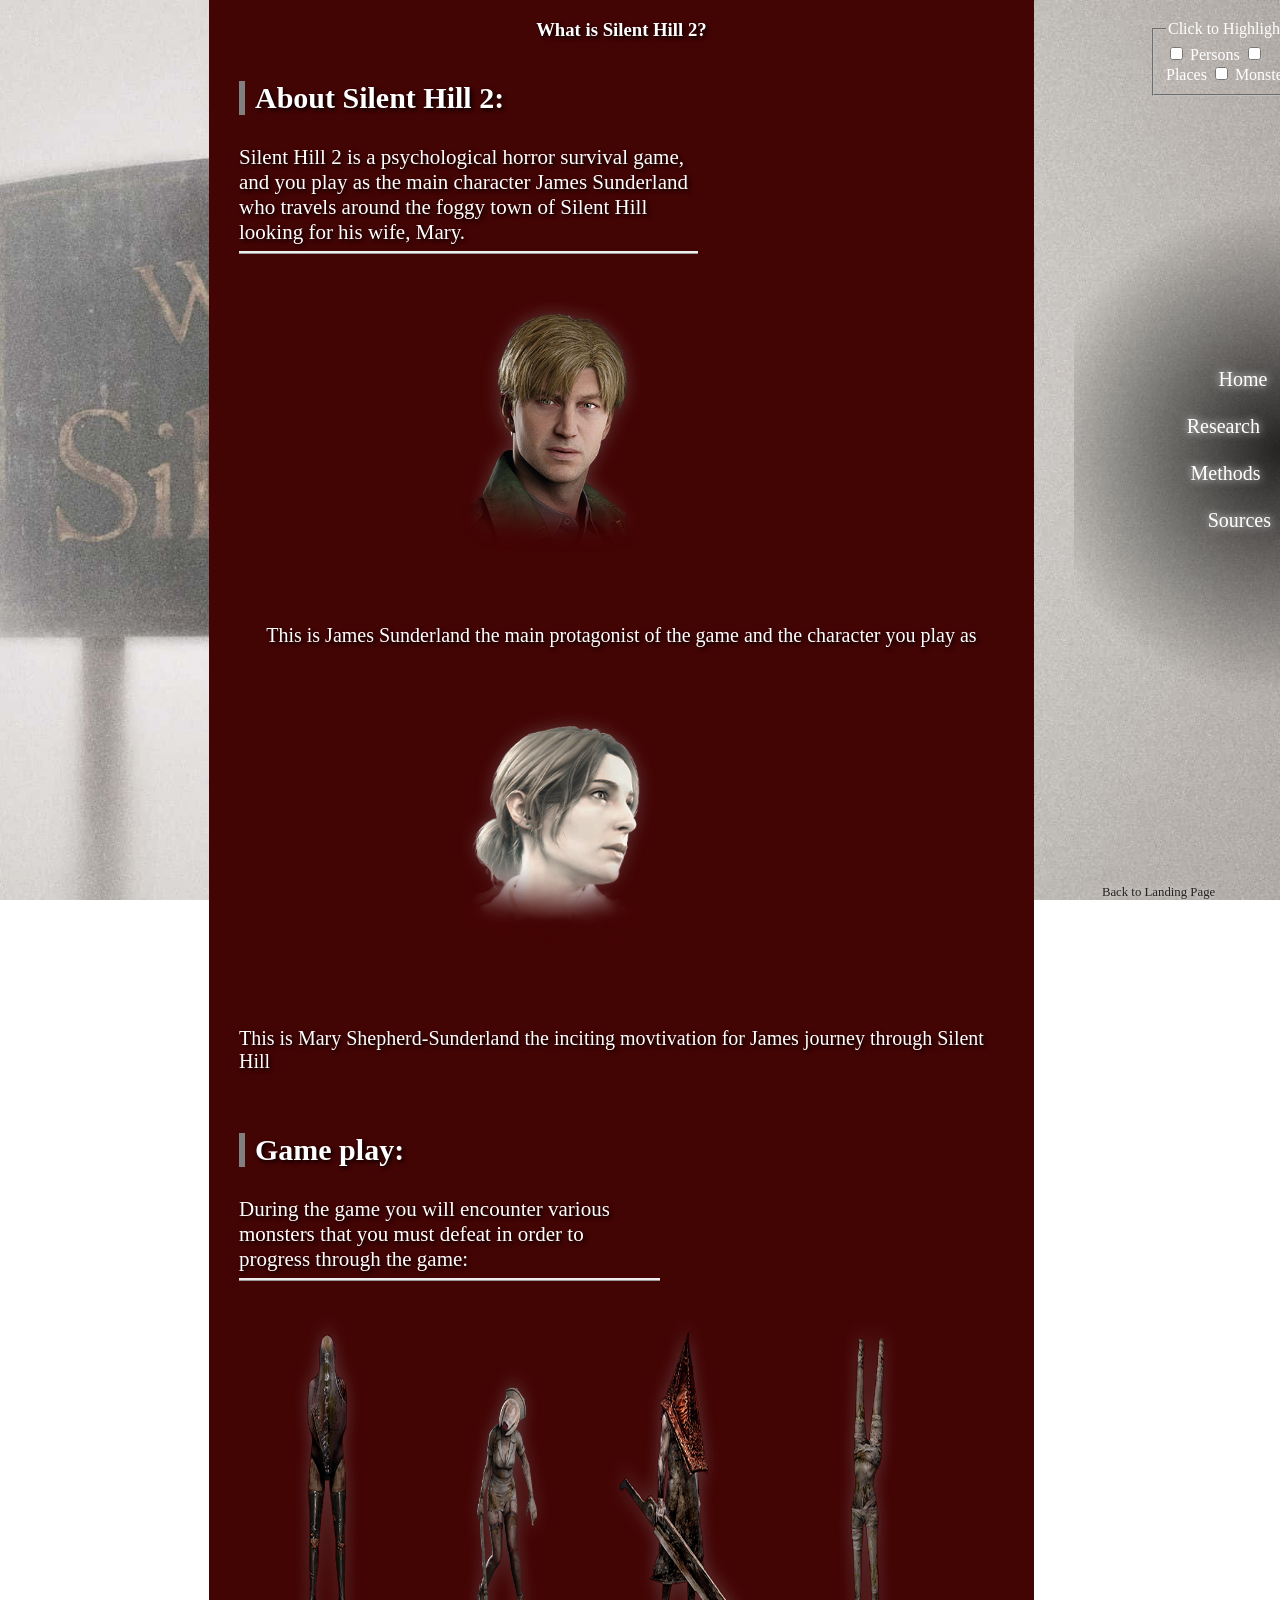
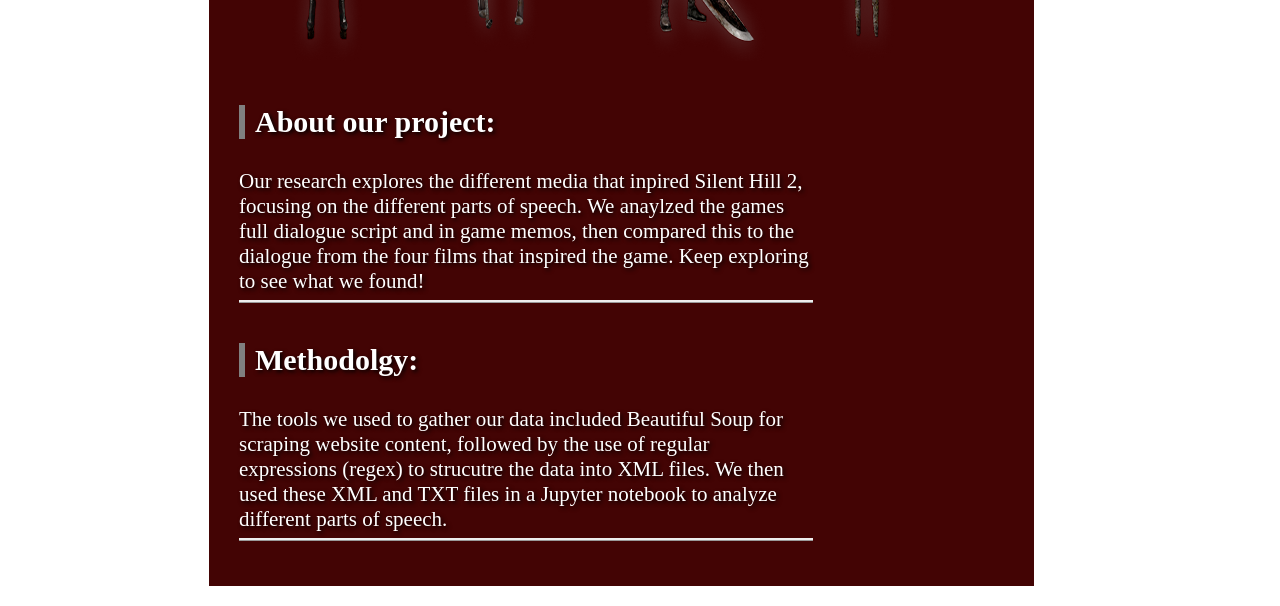
==== commit 1232cf88: "recover home page changes" ====
--- a/docs/home.html
+++ b/docs/home.html
@@ -2,30 +2,57 @@
 <html xmlns="http://www.w3.org/1999/xhtml" lang="en">
     
     <head>
-        <title>SH2: Home</title>
+        <title>Silent Hill 2 Text Analysis</title>
         <meta charset="UTF-8" />
         <meta name="author" content="My Name" />
         <meta name="viewport" content="width=device-width, initial-scale=1.0" />
         <link rel="stylesheet" type="text/css" href="style.css" />
+        <script src="home.js"></script>
     </head>
+
     <body>
-        <!-- might do three.js setup -->
-      
+    <div class="checkbox_fieldset">
+    <fieldset>
+      <legend>Click to Highlight:</legend>
+      <input type="checkbox" id="CHARtoggle"/>
+      <span>Persons</span>
+      <input type="checkbox" id="PLtoggle"/>
+      <span>Places</span>
+      <input type="checkbox" id="MOtoggle"/>
+      <span>Monsters</span>
+    </fieldset>
+    </div>
       <div class="basic-content home-body">
         <section class="home_content">
           
           <section class="home_about">
             <h1>What is Silent Hill 2?</h1>
             <h2>About Silent Hill 2:</h2>
-            <p>Silent Hill 2 is a psychological horror survival game, and you play as the main character James Sunderland who travels around the foggy town of Silent Hill looking for his wife, Mary.</p>
+            <p>Silent Hill 2 is a psychological horror survival game, and you play as the main character <span class="persons">James Sunderland</span> who travels around the foggy town of <span class="places">Silent Hill</span> looking for his wife, <span class="persons">Mary.</span></p>
           </section>
           <section class="jamesmary_design">
-            <img src="images/james_sunderland%20(1).png" width="250" height="300" ></img>
-            <p>This is James Sunderland the main protagonist of the game and the character you play as</p>
-            <img src="images/mary_shepherd_sunderland.png" width="250" height="300"></img>
-            <p>This is Mary Shepherd-Sunderland the inciting movtivation for James journey through Silent Hill</p></section>
+            <svg height="300" width="450">
+              <image href="images/james_sunderland (1).png" height="250" width="300" >
+                <animateMotion
+                path="M0,0 q60,100 100,0 q60,-20 100,0"
+                begin="0s"
+                dur="15s"
+                repeatCount="indefinite" />
+              </image>
+            </svg>
+            <p>This is <span class="persons">James Sunderland</span> the main protagonist of the game and the character you play as</p>
+            <svg height="300" width="450">
+              <image href="images/mary_shepherd_sunderland.png" height="250" width="300" >
+                <animateMotion
+                path="M0,0 q60,100 100,0 q60,-20 100,0"
+                begin="0s"
+                dur="15s"
+                repeatCount="indefinite" />
+              </image>
+            </svg>
+            <p>This is <span class="persons">Mary Shepherd-Sunderland</span> the inciting movtivation for James journey through Silent Hill</p></section>
             <section class="game_play"><h2>Game play:</h2>
-            <p>During the game you will encounter various monsters that you must defeat in order to progress through the game:</p>
+            <p>During the game you will encounter various <span class="monsters">monsters</span> that you must defeat in order to progress through the game:</p>
             <div class="img_design">
               <img src="images/lying_figure.png" height="350" width="550"></img>
               
@@ -41,13 +68,13 @@
           
         </section>
         
+      <div class="return-link"><a href="index.html">Back to Landing Page</a></div>
       </div>
       <nav class="basic-nav">
-        <a id="current-page" href="home.html">Home</a>
+        <a href="home.html">Home</a>
         <a href="research.html">Research</a>
         <a href="methods.html">Methods</a>
-        <a href="sources.html">Credits</a>
-        <a href="index.html">Landing</a>
+        <a href="sources.html">Sources</a>
       </nav>
     </body>
 </html>
--- a/docs/style.css
+++ b/docs/style.css
@@ -14,26 +14,6 @@
     background-attachment: fixed;
 }
 
-h1 {
-    font-size: 2.5rem;
-}
-
-
-
-h2 {
-    align-self: flex-start;
-    font-size: 1.5rem;
-    border-left: 6px solid grey;
-    padding-left: 10px;
-    margin-left: 30px;
-    margin-top: 40px;
-}
-
-h3 {
-    border-left: 6px solid grey;
-    padding-left: 10px;
-}
-
 p {
     font-size: 1.1rem;
 }
@@ -52,6 +32,7 @@
     & a {
         text-decoration: none;
         transition: .25s;
+        color: white;
         text-shadow: 0 0 8px white;
         margin-right: 1rem;
     }
@@ -74,25 +55,37 @@
     font-size: 1;
 }
 
-a#current-page {
-    text-decoration: none;
-    transition: .25s;
+.return-link {
+    width: 122%;
+    position: sticky;
+    align-self: flex-start;
+    text-align: right;
+    bottom: 0;
+    /* margin: 0 4px; */
+    padding: 0;
+    opacity: 80%;
     color: black;
-    text-shadow: 0 0 8px white;
-    
-    &:visited {
+    font-size: 0.8rem;
+
+    & a {
+        text-decoration: none;
+        transition: .25s;
+        color: black;
+        text-shadow: 0 0 8px white;
+    }
+    & a:visited {
         text-decoration: none;
         color: black;
     }
-
-    &:hover {
+    & a:hover {
         text-shadow: 0 0 10px rgb(137, 9, 9);
         transition: .5s;
     }
-    &:active {
+    & a:active {
         color: rgb(93, 1, 1);
         transition: none;
-    }}
+    }
+}
 /* ============================ */
 
 
@@ -141,29 +134,21 @@
 
 .basic-nav {
 
-    & a {
-        color: white;
-    }
-
-    & a:visited {
-        color: white;
-    }
-
     & a:nth-child(1){
-        margin-right: 8px;
+        margin-right: 12.5px;
     }
 
     & a:nth-child(2){
-        margin-right: 12px;
+        margin-right: 20px;
     }
 
     & a:nth-child(3){
-        margin-right: 20px;
-    }
-
-    & a:nth-child(4){margin-right: 12px;}
-
-    & a:nth-child(5) {margin-right: 8px};
+        margin-right: 19.5px;
+    }
+
+    & a:nth-child(4){
+        margin-right: 9px;
+    }
 }
 
 .landing-nav {
@@ -203,9 +188,6 @@
     color: white;
     margin: 0 40px;
     background-color: rgb(67, 4, 4);
-
-    color: white;
-    text-shadow: 2px 2px 4px #000000;
 }
 /* ============================ */
 
@@ -243,7 +225,7 @@
         font-size: 30px;
         text-align: left;
         border-left: 6px solid grey;
-        margin-left: 0;
+        
         
 }
 .about_project h2 {
@@ -253,7 +235,6 @@
         font-size: 30px;
         text-align: left;
         border-left: 6px solid grey;
-        margin-left: 0;
 }
 .about_project p {
         width: 75%;
@@ -268,7 +249,6 @@
         width: 50%;
         margin-top: 40px;
         padding-left: 10px;
-        margin-left: 0;
         font-size: 30px;
         text-align: left;
         border-left: 6px solid grey;
@@ -299,13 +279,27 @@
     
 }
 .jamesmary_design p{
-    display:flex;
-    flex-direction: column;
+    
     align-items: center;
     gap: 20px;   
     font-size: 20px
 }
 
+.checkbox_fieldset {
+   position: relative;
+   left: 1150px;
+   top: 20px;
+   color: white 
+}
+span.places.on {
+    color:#3333CC
+}
+span.persons.on {
+    color:#FF3300
+}
+span.monsters.on {
+    color:#477519
+}
 
 
 
@@ -322,7 +316,6 @@
     flex-direction: column;
     align-items: center;
     width: 100%;
-    /* padding: 0 50px; */
 }
 
 .movie-list {
@@ -343,26 +336,17 @@
         & figcaption {
             text-align: center;
             margin-top: 5px;
-            font-size: .8rem;
         }
     }
 }
 
-.p-box {
-    width: 80%;
-    border-left: 3px solid white;
-    padding-left: 8px;
-    text-indent: 10px;
-}
-
 .cyto_graph {
     display: flex;
     flex-direction: column;
     align-items: center;
 
-    & iframe.cyto {
-    width: 700px;
-    height: 100vh;
+    & img.network {
+    width: 800px;
     }
 
     & img {
@@ -422,5 +406,8 @@
     
 }
 
-
+iframe.cyto {
+    width:90%; 
+    height: 100vh;
+    }
               
